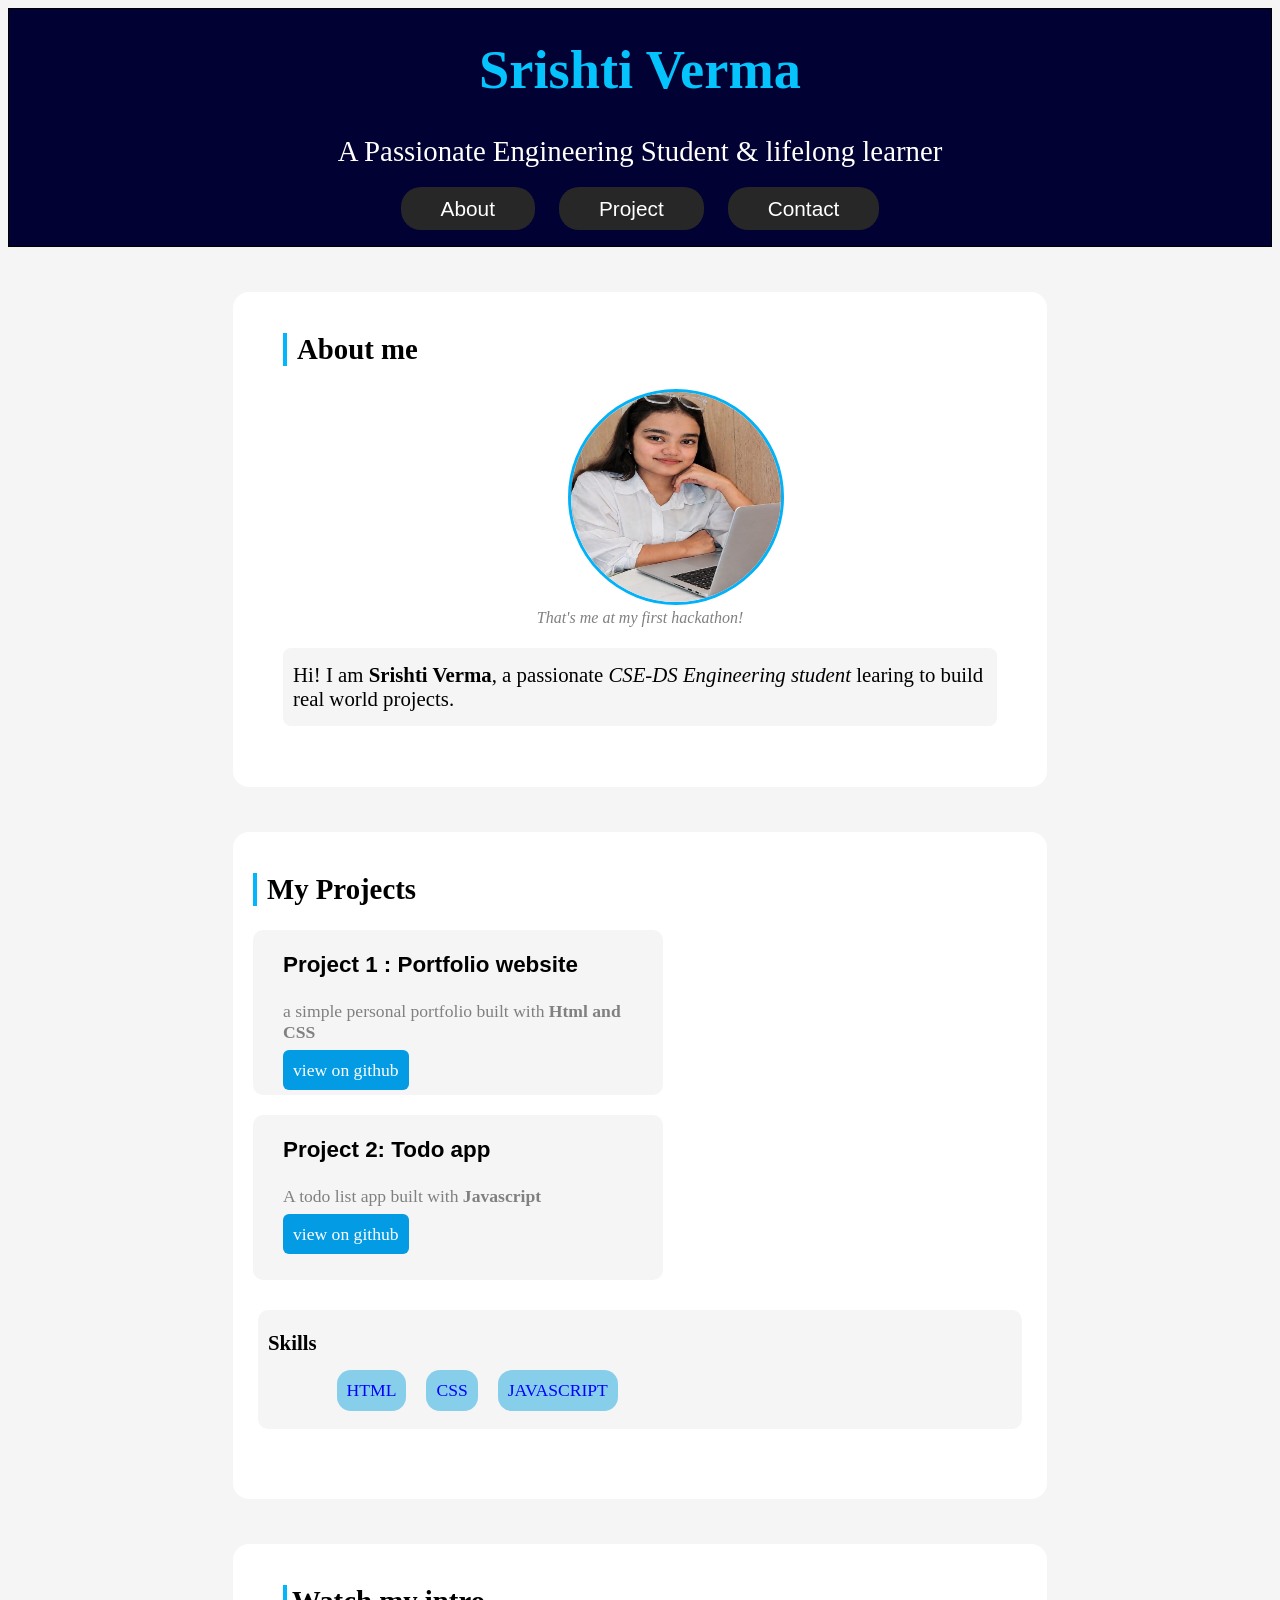
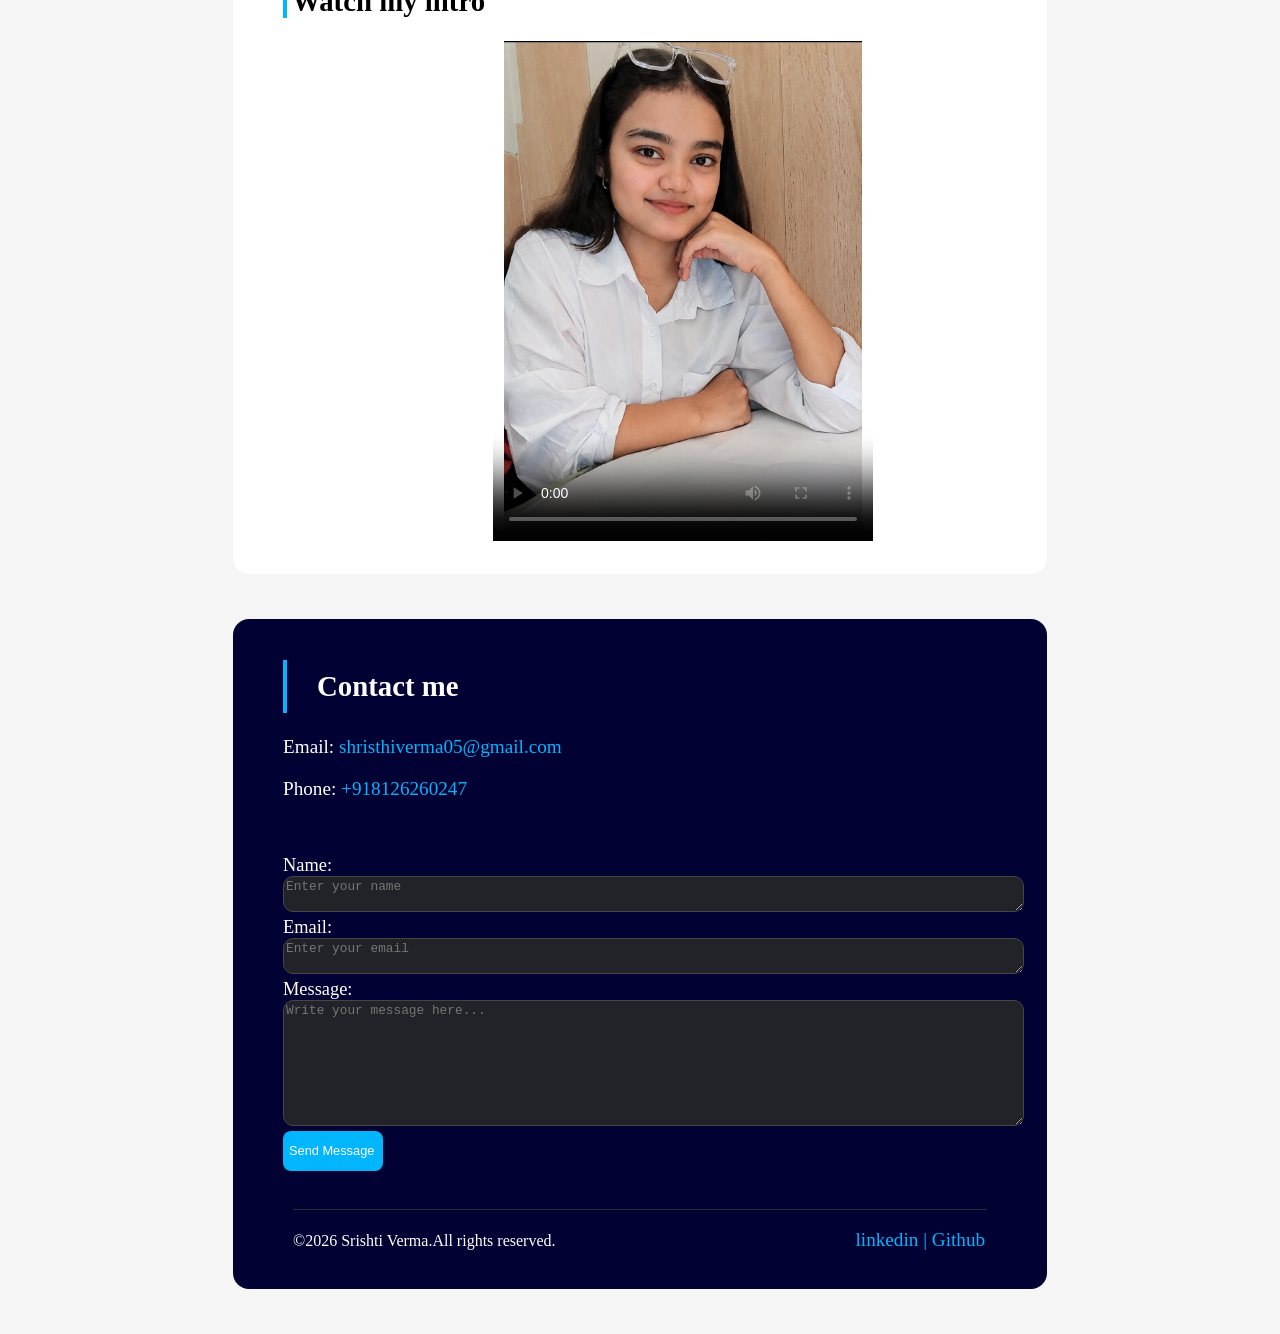
==== index.html @ f023513b "renaming files" ====
<!DOCTYPE html>
<html lang="en">
<head>
  <meta charset="UTF-8">
  <meta name="viewport" content="width=device-width, initial-scale=1.0">
  <title>My first miniproject PORTFOLIO</title>
  <link rel="stylesheet" href="stylee.css">
</head>
<body id="project">
  <header>
    <section id="header">
      <h1>Srishti Verma</h1>
      <p>A Passionate Engineering Student & lifelong learner</p>
        <a href="#about">About</a>
        <a href="#Projects">Project</a>
        <a href="#contact">Contact</a>
     
      
    </section>
    <section id="about">
      <h2 >About me</h2>
      <figure>
        <img src="WhatsApp Image 2026-08-16 at 12.26.52 PM.jpeg" alt="photo" width="210" height="210">
        <figcaption><i>That's me at my first hackathon!</i></figcaption>
      </figure>
      <p>Hi! I am <strong>Srishti Verma</strong>, a passionate <em>CSE-DS Engineering student</em> learing to build real world projects.</p> 
      
    </section>
  </header>
  <main>
    <section id="skills">
      <h2 id="Projects">My Projects</h2>
      <div>
      <section>
        <h3>Project 1 : Portfolio website</h3>
        <p>a simple personal portfolio built with <strong>Html and CSS</strong></p>
        <a href="target=_blank">view on github</a>
      </section>
      <section>
        <h3>Project 2: Todo app</h3>
        <p>A todo list app built with <strong>Javascript</strong></p>
        <a href="target=_blank">view on github</a>
      </section>
      </div>
      <div id="skill">
        <h3>Skills </h3>
        <p>Html</p>
        <p>CSS</p>
        <p>Javascript</p>
       </div>
    </Section>
    <Section id="videos">
      <h2> Watch my intro</h2>
      <video src="Snapchat-20314527.mp4" alt="error" width="300" height="300" controls poster="WhatsApp Image 2026-08-14 at 12.45.03 PM.jpeg" allow fullscreen= ""></video>
    </Section>
    <section id="contact">
      <h2>Contact me</h2>
      <p>Email: <a href="mailto:shristhiverma05@gmail.com">shristhiverma05@gmail.com</a></p>
      <p>Phone: <a href="Tel:+918126260247">+918126260247</a></p>
      <br><br>
      <div id="label">
      <!-- <label for="Name">Name:</label><br>
      <input type="Text" id="Name">
      
      <br><br>
      <label for="Email">Email:</label><br>
      <input type="Email" id="Email"> -->
      <label for="Name">Name:</label>
      <br>
      <textarea name="Name" id="Name" rows="2" cols="90" placeholder="Enter your name"></textarea>
      <br>
      <label for="email">Email:</label>
      <br>
      <textarea name="Email" id="email" rows="2" cols="90" placeholder="Enter your email"></textarea>
      <br>
       <label for="message">Message:</label>
      <br>
      <textarea name="Message" id="message" rows="8" cols="90" placeholder="Write your message here..."></textarea>
      </div>
      <button>Send Message</button><br><br>
     <footer id="foot">
       <p><small>©2026 Srishti Verma.All rights reserved.</small></p>
       <p>
        <a href="target=_blank">linkedin |</a>
        <a href="target=_blank">Github</a>
       </p>
      
     </footer>
      </section>
  </main>
</body>
</html>
---- stylee.css ----
#project{
    background-color: whitesmoke;
}
#header{
    padding: 25px 0;
    border:1px solid black;
    background-color:rgb(1, 1, 51);
    text-align: center;
}
#header h1{
    color:rgb(4, 195, 253);
    font-size:3.4rem;
    margin-top:5px ;
    margin-bottom: 3px;
    /* font-family:Verdana, Geneva, Tahoma, sans-serif ; */
}
#header p{
    color:white;
   font-size:1.8rem;
   padding:5px 0 0 0;
}
#header a{
    
    border: 1px transparent;
    border-radius:20px;
    background-color:rgb(39, 39, 39);
    overflow:hidden;
    font-size:1.3rem;
    padding:10px 40px;
    color:white;
    font-family: 'Segoe UI', Tahoma, Geneva, Verdana, sans-serif;
    text-decoration: none;
    margin: 0 10px;
    
}
#header a:hover{
background-color: rgb(3, 182, 236) ;
 box-shadow:0 0 150px skyblue;
 
}


#about{
    padding:40px 50px;
    /* margin-top:40px; */
    margin:45px 225px;
    border:1px transparent;
    border-radius: 16px;
    background-color: white;
}
#about h2{
    font-size: 1.8rem;
    font-weight: 400px;
    margin-top: 1px;
    padding:0px 10px;
    border-left:4px solid rgb(2, 182, 253);
}
#about figure img{
    margin-left: 245px;
    text-align: center;
    border-radius: 50%;
    border:3px solid rgb(2, 178, 248);
  
}
#about figure img:hover{
    transform: scale(1.05);
    transform-duration:2s;
}
#about figcaption{
    text-align: center;
    font-size: 1.0rem;
    color:gray;
}
#about p{
    background-color: whitesmoke;
    padding: 15px 10px;
    font-size: 1.3rem;
    border-radius:8px;
    border:1px gray;
}
#skills{
    text-align: center;
   padding:40px 20px;
    margin-top:40px;
    margin:45px 225px;
    border: 1px transparent;
    border-radius: 16px;
    background-color: white; 
}
#skills h2{
    font-size: 1.8rem;
    font-weight: 400px;
    margin-top: 1px;
    padding:0px 10px;
    border-left:4px solid rgb(2, 182, 253);
    text-align: left;
}
#skills div  {
    display: flex;
    flex-wrap: wrap;
    gap:20px;

}
#skills  div section:hover{
     transform:translateY(-10px);
}
 
#skills div section{
    padding-left:30px ;
    padding-right: 30px;
    width:350px;
    border:1px  gray;
    background-color: whitesmoke;
    border-radius: 10px;
    text-align: left;
    height: 165px;
}
#skills div section h3{
    font-size: 1.4rem;
    /* letter-spacing: 0.05rem; */
    font-family:'Franklin Gothic Medium', 'Arial Narrow', Arial, sans-serif;
}
#skills div section p{
    font-size: 1.1rem;
    color:gray ;
}
#skills div section a{
    padding:10px 10px;
    background-color: rgb(3, 156, 228);
    border:1px transparent;
    border-radius: 6px;
    color:white;
    text-decoration: none;
    font-size: 1.1rem;

}
#skill{
    margin:30px 5px;
    border:1px  gray;
    background-color: whitesmoke;
    border-radius: 10px;
    /* text-align: left; */
    
}


#skill h3{
    font-size: 1.3rem;
    margin-left: 10px;
    /* font-weight: 200rem; */
}
#skill p{
    padding:10px 10px;
    margin-top: 60px;
    display: flex;
    text-align: left;
    font-size: 1.1rem;
    border:1px blue;
    text-transform: uppercase;
    background-color:skyblue;
    /* border:1px transparent; */
    border-radius: 14px;
    color:blue;
}
#contact{
   
    border:1px solid black;
    background-color:rgb(1, 1, 51);
    height:590px;
     padding:40px 50px;
    /* margin-top:40px; */
    margin:45px 225px;
    border:1px transparent;
    border-radius: 16px;
    
}
#contact h2{
    font-size: 1.8rem;
    font-weight: 400px;
    margin-top: 1px;
    padding:10px 30px;
    border-left:4px solid rgb(2, 182, 253);
    color:white;
}
#contact p{
    color:white;
    font-size: 1.2rem;
}
#label{
    color :white;
    font-size:1.15rem;
}
#contact textarea{
    background-color:rgb(34, 34, 41);
    border:1px solid rgb(70, 69, 69);
    border-radius: 10px;
}
#contact button{
    height:40px;
    width:100px;
    background-color: rgb(2, 182, 253);
    text-align: left;
    border-radius: 8px;
    color:white;
    font-weight:800px;
    border:1px rgb(2, 182, 253); 
    font-size:0.8rem;
}
#foot{
    margin:20px 10px;
    display:flex;
    border-top:1px solid rgb(46, 45, 45);
    gap:300px;
}
#foot a{
    color:rgb(2, 182, 253);
    text-decoration: none;
}
#contact p a{
     color:rgb(2, 182, 253);
    text-decoration: none;

}
#foot a:hover{
    text-decoration: underline;
}
#contact p a:hover{
    text-decoration: underline;
}
#contact button:hover{
    background-color:rgb(1, 134, 187); 
}
#label textarea{
    color:white;
    font-size:0.8rem;
}
#videos{
    
  
    background-color: white;
    height:550px;
     padding:40px 50px;
    /* margin-top:40px; */
    margin:45px 225px;
    border:1px transparent;
    border-radius: 16px;
   
}
#videos video{
    height: 500px ;
    width :380px;
    margin-bottom: 70px;
    margin-left: 210px;
  
}
#videos h2{
    font-size: 1.8rem;
    font-weight: 400px;
    margin-top: 1px;
    padding:0px 5px;
    border-left:4px solid rgb(2, 182, 253);
    
  
}
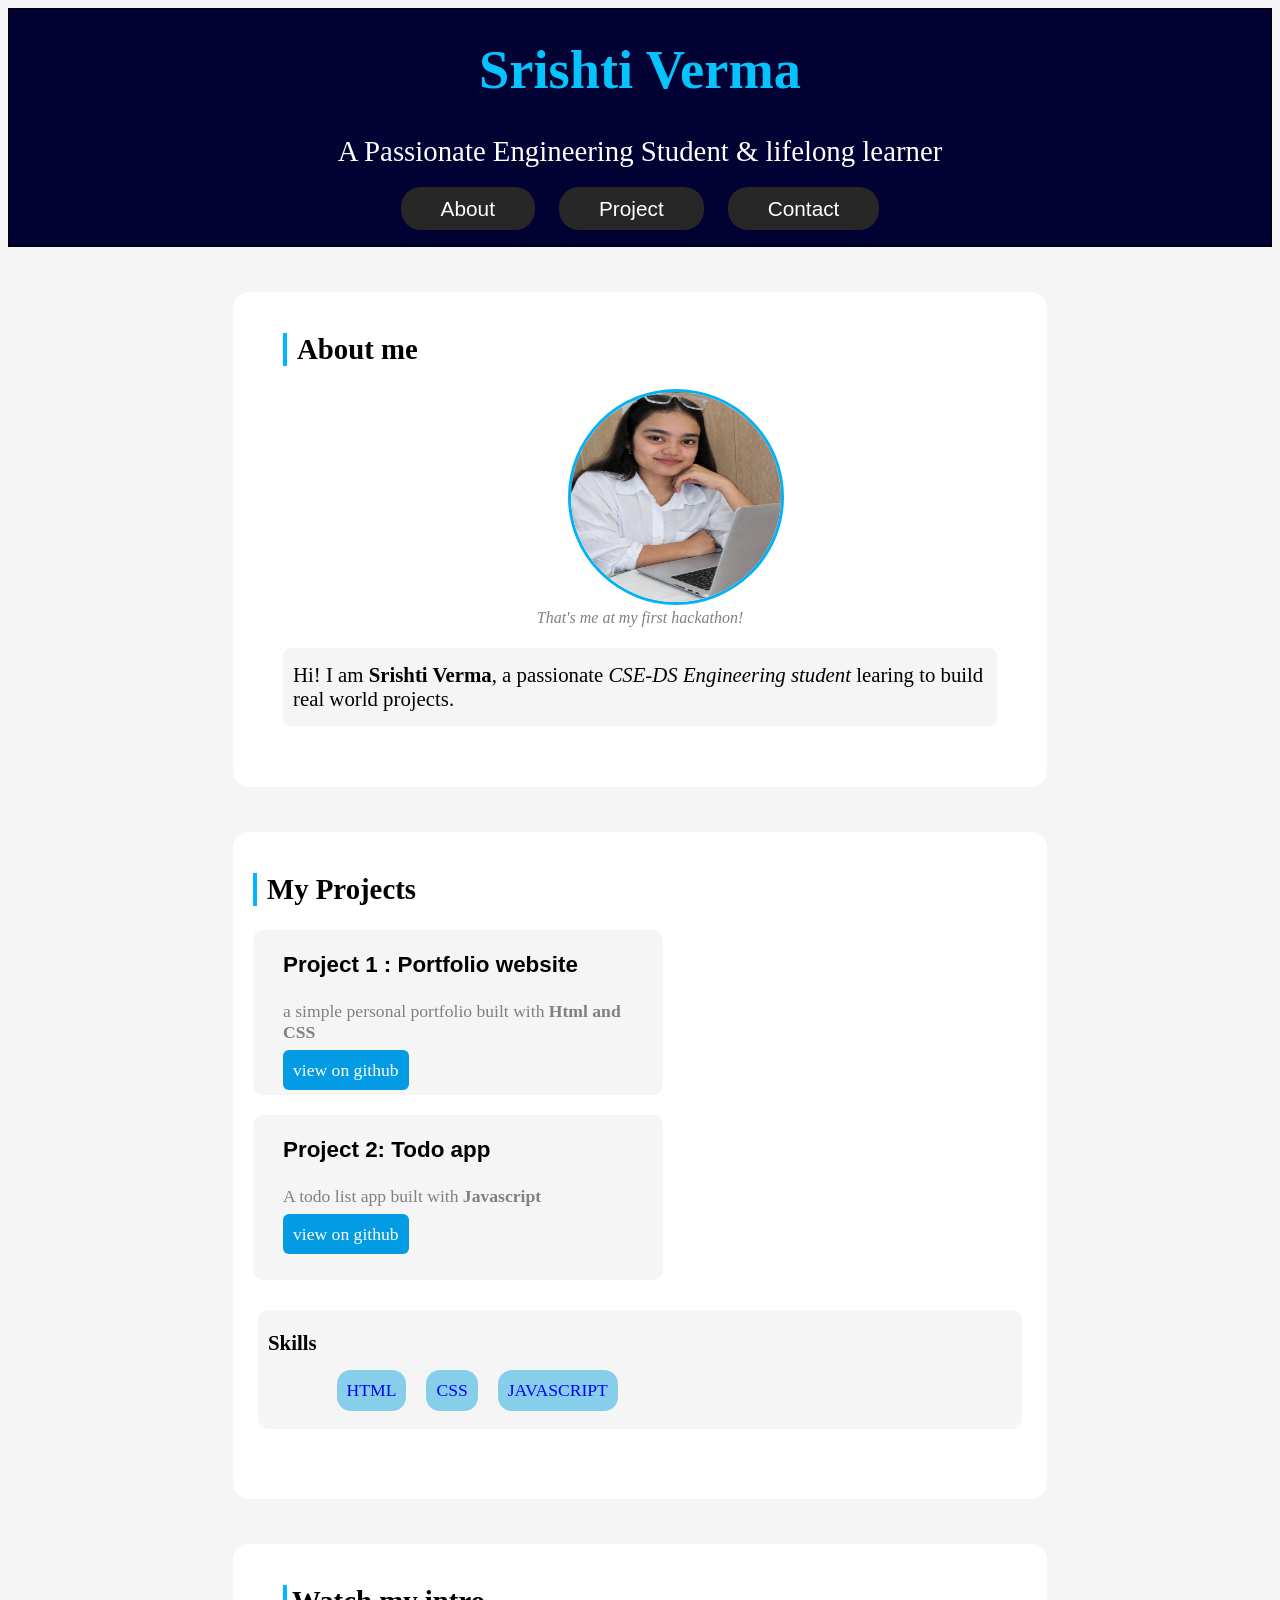
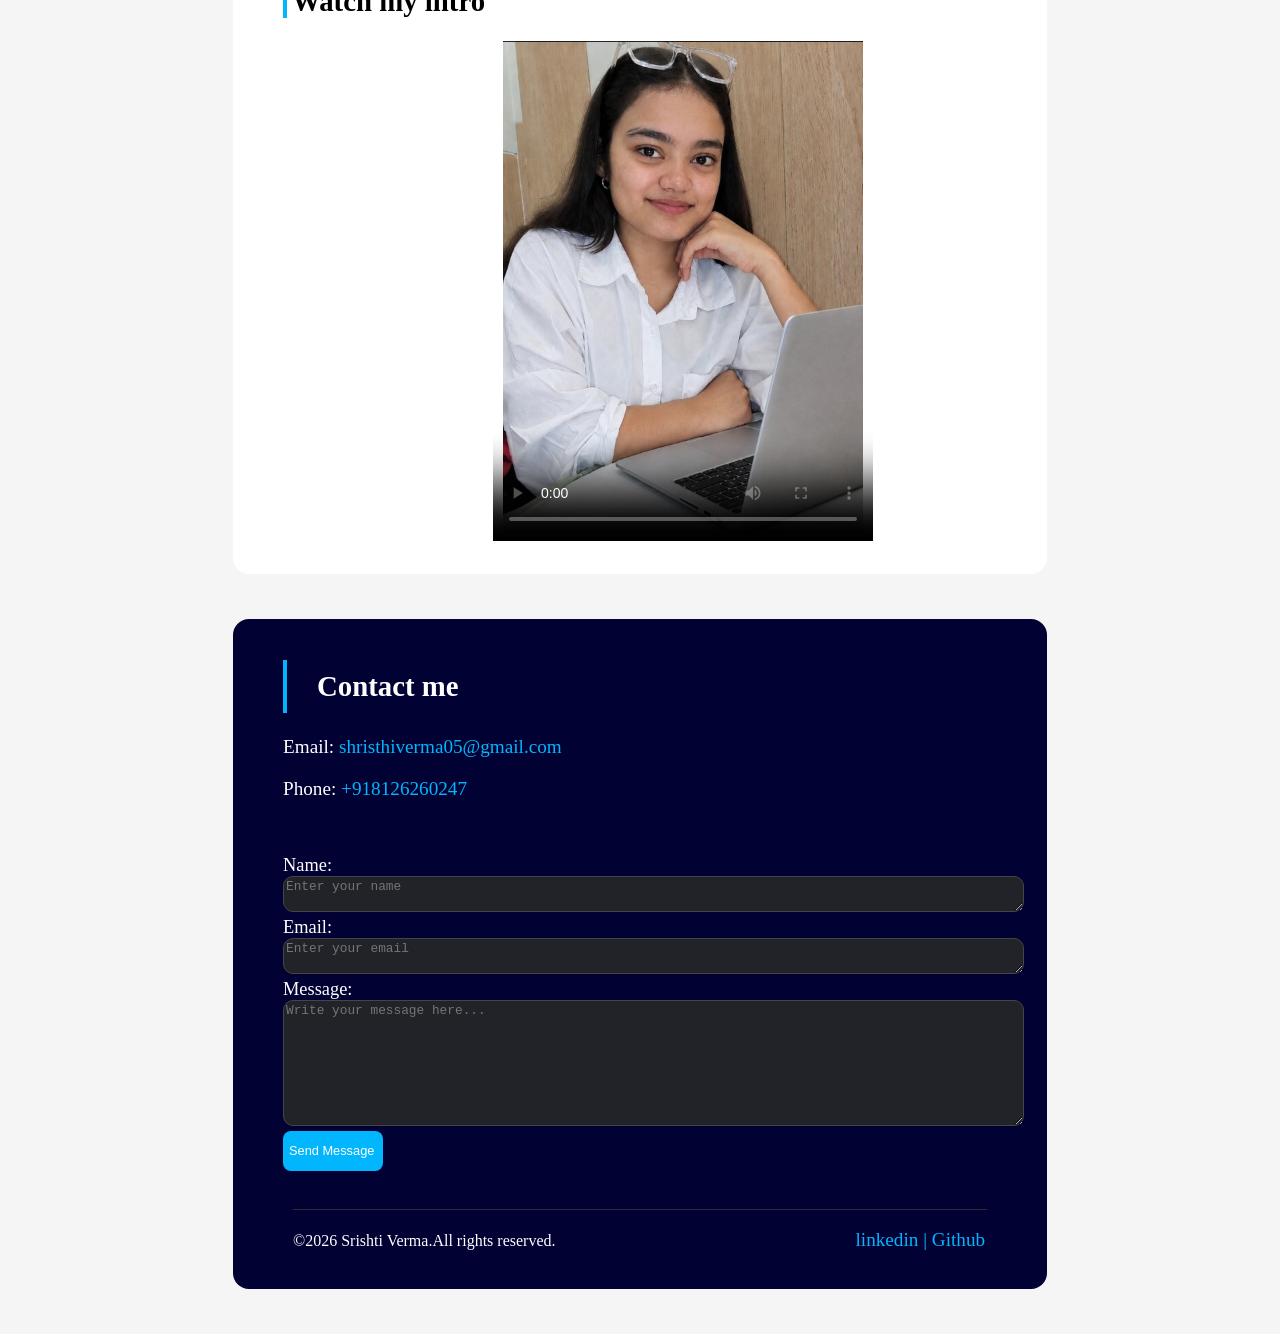
==== commit 489628d6: "replacing img" ====
--- a/index.html
+++ b/index.html
@@ -20,7 +20,7 @@
     <section id="about">
       <h2 >About me</h2>
       <figure>
-        <img src="WhatsApp Image 2026-08-16 at 12.26.52 PM.jpeg" alt="photo" width="210" height="210">
+        <img src="WhatsApp Image 2026-09-23 at 9.28.49 PM.jpeg" alt="photo" width="210" height="210">
         <figcaption><i>That's me at my first hackathon!</i></figcaption>
       </figure>
       <p>Hi! I am <strong>Srishti Verma</strong>, a passionate <em>CSE-DS Engineering student</em> learing to build real world projects.</p> 
@@ -51,7 +51,7 @@
     </Section>
     <Section id="videos">
       <h2> Watch my intro</h2>
-      <video src="Snapchat-20314527.mp4" alt="error" width="300" height="300" controls poster="WhatsApp Image 2026-08-14 at 12.45.03 PM.jpeg" allow fullscreen= ""></video>
+      <video src="Snapchat-20314527.mp4" alt="error" width="300" height="300" controls poster="WhatsApp Image 2026-09-23 at 9.28.49 PM.jpeg" allow fullscreen= ""></video>
     </Section>
     <section id="contact">
       <h2>Contact me</h2>
